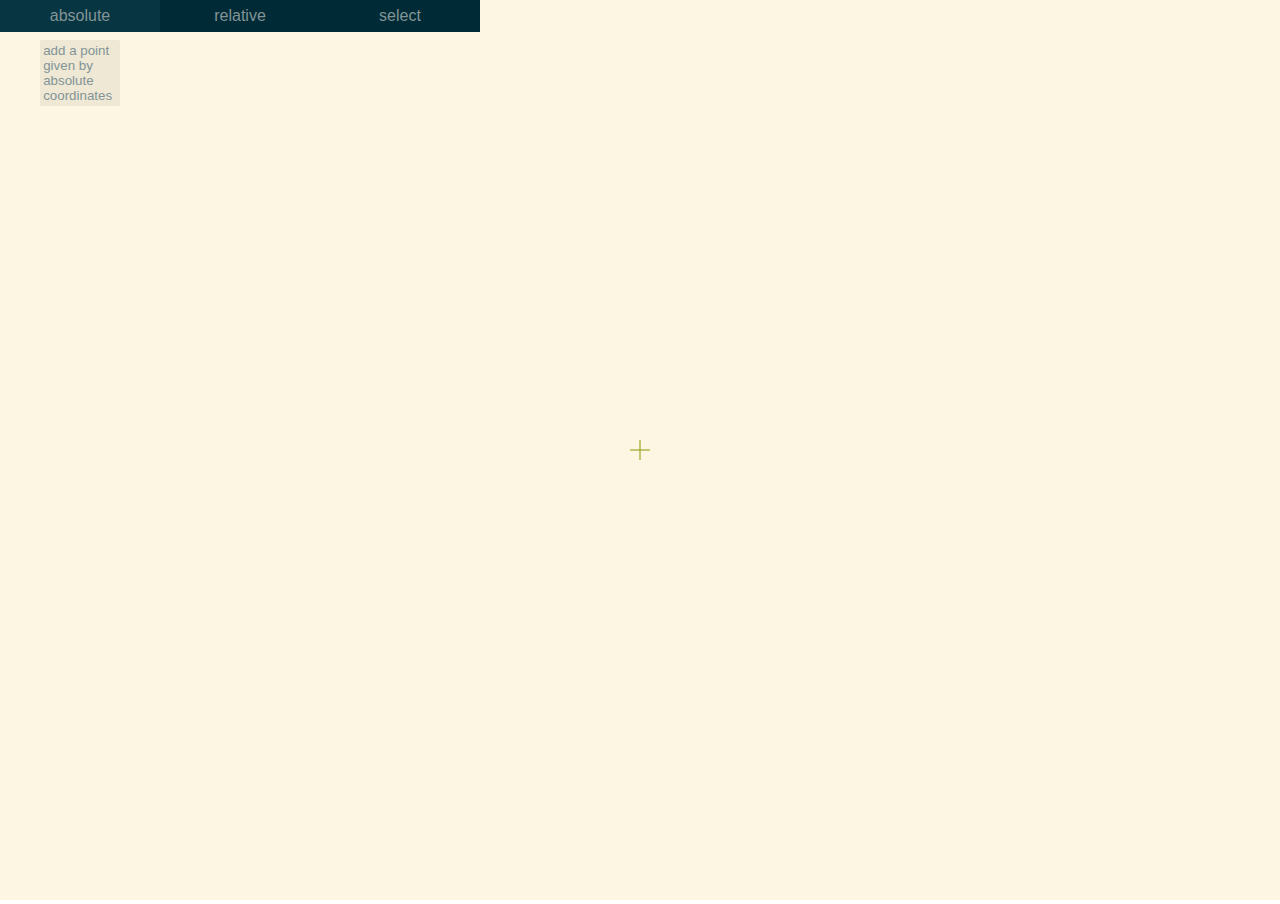
==== index.html @ dd1fc53d "initial commit" ====
<!DOCTYPE HTML>
<html>
  <head>
    <meta charset="UTF-8">
    <title>elm-pat</title>
    <link rel="stylesheet" href="editor.css">
    <script type="text/javascript" src="elm.js"></script>
    <style type="text/css">
        input[type=number]::-webkit-inner-spin-button,
        input[type=number]::-webkit-outer-spin-button {
            -webkit-appearance: none;
            margin: 0;
        }
    </style>
    <link href="https://fonts.googleapis.com/icon?family=Material+Icons" rel="stylesheet">
  </head>

  <body>
    <div id="elm-landing-pad"></div>

    <script type="text/javascript">
      var app = Elm.App.embed(document.getElementById("elm-landing-pad"));
    </script>
  </body>
</html>
---- editor.css ----
body {
    font-family: sans-serif;
    padding: 0;
    margin: 0;
}

.toolbarToolbarMain {
    display: flex;
    flex-flow: row;
    pointer-events: auto;
}

.toolbarToolbarButtonWrapper {
    position: relative;
}

.toolbarToolbarButtonWrapper:hover  .toolbarToolbarTooltip {
    opacity: 1;
    visibility: visible;
    transform: translateX(-50%) scale3d(1, 1, 1);
}

.toolbarToolbarButton {
    text-align: center;
    width: 10rem;
    height: 2rem;
    line-height: 2rem;
    color: #839496;
    background-color: #002b36;
    cursor: pointer;
}

.toolbarToolbarButton:hover {
    background-color: #073642;
}

.toolbarToolbarTooltip {
    display: inline-block;
    visibility: invisible;
    opacity: 0;
    transform: translateX(-50%) scale3d(0, 0, 1);
    transition: opacity 150ms ease-in-out, transform 150ms ease-in-out;
    position: absolute;
    top: 100%;
    left: 50%;
    margin-top: 0.5rem;
    padding: 0.2rem;
    color: #839496;
    background-color: #eee8d5;
    font-size: smaller;
    border-radius: 2px;
}

.toolbarToolTextfield {
    border-color: transparent;
    font-family: monospace;
    font-size: 1rem;
    line-height: 1rem;
    width: 4.8rem;
    background-color: transparent;
}

.toolbarToolTextfield:focus {
    outline: none;
    border-color: #073642;
}

.toolbarToolbarRow {
    display: flex;
    flex-flow: row;
    width: 10rem;
    align-items: stretch;
}

.toolbarToolbarColumn {
    padding: 0.2rem;
    font-family: monospace;
    font-size: 1rem;
    line-height: 1rem;
}

.toolbarToolbarIconButton {
    font-size: 1rem;
    line-height: 1rem;
    width: 1.5rem;
    height: 1.5rem;
    border-radius: 50%;
    color: #839496;
    background-color: transparent;
    cursor: pointer;
    position: relative;
}

.toolbarToolbarIconButton:hover {
    background-color: #073642;
}
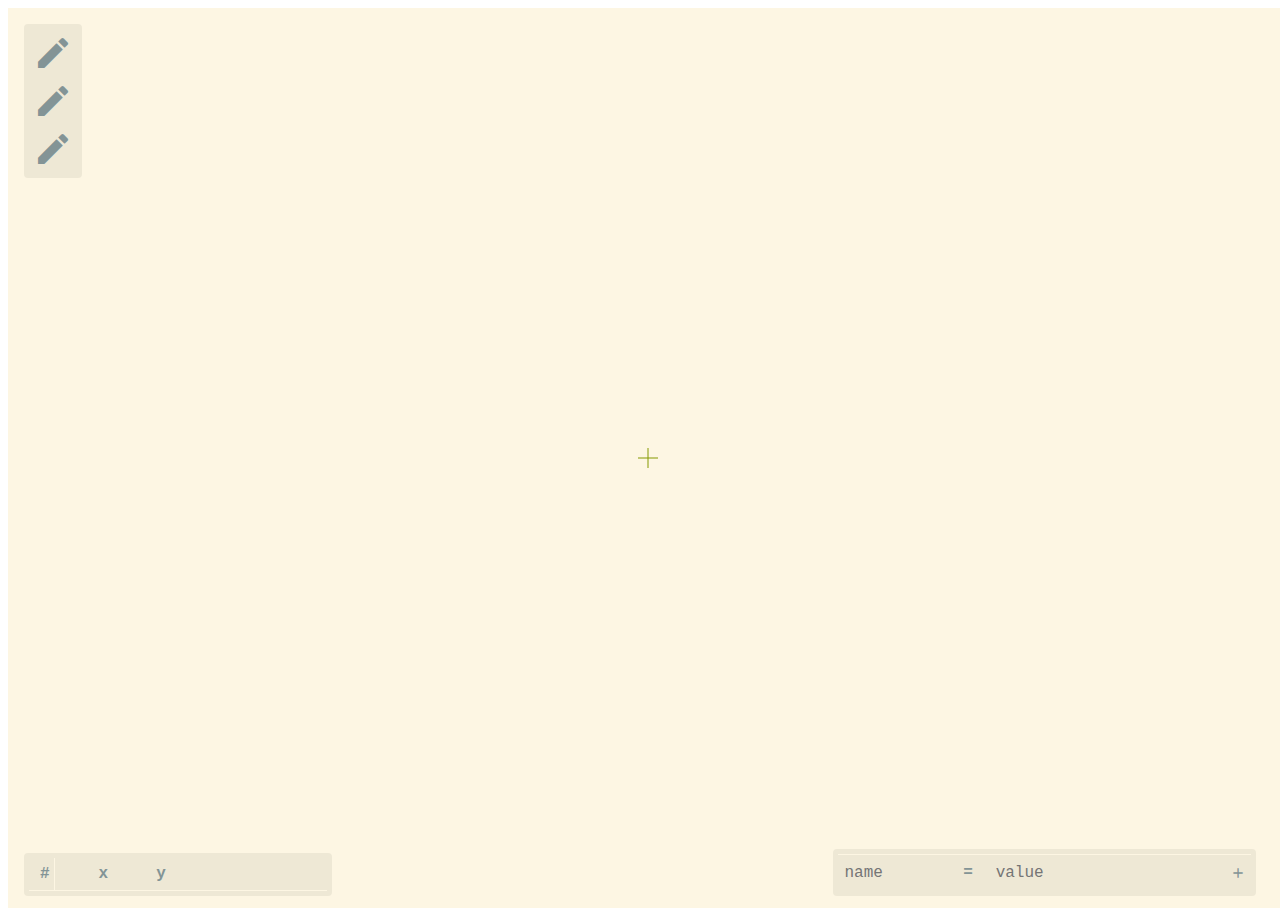
==== commit 045cdb92: "improve styling" ====
--- a/index.html
+++ b/index.html
@@ -3,13 +3,22 @@
   <head>
     <meta charset="UTF-8">
     <title>elm-pat</title>
+    <link rel="stylesheet" href="toolbar.css">
+    <link rel="stylesheet" href="tools.css">
+    <link rel="stylesheet" href="common.css">
     <link rel="stylesheet" href="editor.css">
+    <link rel="stylesheet" href="tool_box.css">
+    <link rel="stylesheet" href="point_table.css">
+    <link rel="stylesheet" href="variable_table.css">
     <script type="text/javascript" src="elm.js"></script>
     <style type="text/css">
         input[type=number]::-webkit-inner-spin-button,
         input[type=number]::-webkit-outer-spin-button {
             -webkit-appearance: none;
             margin: 0;
+        }
+        input[type=number] {
+            -moz-appearance:textfield;
         }
     </style>
     <link href="https://fonts.googleapis.com/icon?family=Material+Icons" rel="stylesheet">
--- a/tools.css
+++ b/tools.css
@@ -0,0 +1,80 @@
+.absoluteToolBox {
+    background-color: #eee8d5;
+    width: 10rem;
+    pointer-events: auto;
+}
+
+.absoluteButton {
+    text-align: center;
+    width: 10rem;
+    height: 2rem;
+    line-height: 2rem;
+    color: #839496;
+    background-color: #002b36;
+    cursor: pointer;
+}
+
+.absoluteButton:hover {
+    background-color: #073642;
+}
+
+.absoluteTextfield {
+    border-color: transparent;
+    font-family: monospace;
+    font-size: 1rem;
+    line-height: 1rem;
+    width: 4.8rem;
+    background-color: transparent;
+}
+
+.absoluteTextfield:focus {
+    outline: none;
+    border-color: #073642;
+}
+
+.absoluteRow {
+    display: flex;
+    flex-flow: row;
+    width: 10rem;
+    align-items: stretch;
+}
+
+.absoluteColumn {
+    display: flex;
+    align-items: baseline;
+    padding: 0.2rem;
+    font-family: monospace;
+    font-size: 1rem;
+    line-height: 1rem;
+}
+
+.absoluteIconButton {
+    font-size: 1rem;
+    line-height: 1rem;
+    width: 1.5rem;
+    height: 1.5rem;
+    border-radius: 50%;
+    color: #839496;
+    background-color: transparent;
+    cursor: pointer;
+    position: relative;
+}
+
+.absoluteIconButton:hover {
+    background-color: #073642;
+}
+
+.absoluteIcon {
+    font-size: 0.9rem;
+    line-height: 0.9rem;
+    position: absolute;
+    top: 50%;
+    left: 50%;
+    transform: translate(-50%, -50%);
+}
+
+.absoluteVariableName {
+    font-size: 1rem;
+    line-height: 1rem;
+    padding-right: 0.4rem;
+}
--- a/common.css
+++ b/common.css
@@ -0,0 +1,41 @@
+.common__IconButtonBig {
+    width: 3rem;
+    height: 3rem;
+    border-radius: 4px;
+    color: #839496;
+    background-color: transparent;
+    cursor: pointer;
+    display: flex;
+    justify-content: center;
+    align-items: center;
+}
+
+.common__IconButtonBig:hover {
+    background-color: #fdf6e3;
+}
+
+.common__IconBig {
+    font-size: 2.5rem !important;
+    line-height: 2.5rem !important;
+}
+
+.common__IconButtonSmall {
+    width: 1rem;
+    height: 1rem;
+    border-radius: 4px;
+    color: #839496;
+    background-color: transparent;
+    cursor: pointer;
+    display: flex;
+    justify-content: center;
+    align-items: center;
+}
+
+.common__IconButtonSmall:hover {
+    background-color: #fdf6e3;
+}
+
+.common__IconSmall {
+    font-size: 1rem !important;
+    line-height: 1rem !important;
+}
--- a/editor.css
+++ b/editor.css
@@ -1,96 +1,35 @@
-body {
-    font-family: sans-serif;
-    padding: 0;
-    margin: 0;
-}
-
-.toolbarToolbarMain {
-    display: flex;
-    flex-flow: row;
-    pointer-events: auto;
-}
-
-.toolbarToolbarButtonWrapper {
+.editor__Main {
     position: relative;
 }
 
-.toolbarToolbarButtonWrapper:hover  .toolbarToolbarTooltip {
-    opacity: 1;
-    visibility: visible;
-    transform: translateX(-50%) scale3d(1, 1, 1);
+.editor__Container {
+    padding: 0.3rem;
+    border-radius: 4px;
+    color: #839496;
+    background-color: #eee8d5;
+    pointer-events: none;
 }
 
-.toolbarToolbarButton {
-    text-align: center;
-    width: 10rem;
-    height: 2rem;
-    line-height: 2rem;
-    color: #839496;
-    background-color: #002b36;
-    cursor: pointer;
+.editor__ContainerTopLeftLeft {
+    position: absolute;
+    top: 1rem;
+    left: 1rem;
 }
 
-.toolbarToolbarButton:hover {
-    background-color: #073642;
+.editor__ContainerTopLeft {
+    position: absolute;
+    top: 1rem;
+    left: 5rem;
 }
 
-.toolbarToolbarTooltip {
-    display: inline-block;
-    visibility: invisible;
-    opacity: 0;
-    transform: translateX(-50%) scale3d(0, 0, 1);
-    transition: opacity 150ms ease-in-out, transform 150ms ease-in-out;
+.editor__ContainerBottomLeft {
     position: absolute;
-    top: 100%;
-    left: 50%;
-    margin-top: 0.5rem;
-    padding: 0.2rem;
-    color: #839496;
-    background-color: #eee8d5;
-    font-size: smaller;
-    border-radius: 2px;
+    bottom: 1rem;
+    left: 1rem;
 }
 
-.toolbarToolTextfield {
-    border-color: transparent;
-    font-family: monospace;
-    font-size: 1rem;
-    line-height: 1rem;
-    width: 4.8rem;
-    background-color: transparent;
+.editor__ContainerBottomRight {
+    position: absolute;
+    bottom: 1rem;
+    right: 1rem;
 }
-
-.toolbarToolTextfield:focus {
-    outline: none;
-    border-color: #073642;
-}
-
-.toolbarToolbarRow {
-    display: flex;
-    flex-flow: row;
-    width: 10rem;
-    align-items: stretch;
-}
-
-.toolbarToolbarColumn {
-    padding: 0.2rem;
-    font-family: monospace;
-    font-size: 1rem;
-    line-height: 1rem;
-}
-
-.toolbarToolbarIconButton {
-    font-size: 1rem;
-    line-height: 1rem;
-    width: 1.5rem;
-    height: 1.5rem;
-    border-radius: 50%;
-    color: #839496;
-    background-color: transparent;
-    cursor: pointer;
-    position: relative;
-}
-
-.toolbarToolbarIconButton:hover {
-    background-color: #073642;
-}
--- a/tool_box.css
+++ b/tool_box.css
@@ -0,0 +1,5 @@
+.tool-box__Container {
+    display: flex;
+    flex-flow: column;
+    pointer-events: auto;
+}
--- a/point_table.css
+++ b/point_table.css
@@ -0,0 +1,67 @@
+.point-table__Table {
+    pointer-events: auto;
+    font-family: monospace;
+    font-size: 16px;
+    line-height: 1rem;
+    border-collapse: collapse;
+}
+
+.point-table__Table > tr > th {
+    padding-left: 0.3rem;
+    padding-right: 0.3rem;
+    padding-top: 0.5rem;
+    padding-bottom: 0.5rem;
+    border-bottom: 1px solid #fdf6e3;
+    font-weight: bold;
+}
+
+.point-table__Table > tr > td {
+    padding-left: 0.3rem;
+    padding-right: 0.3rem;
+    padding-top: 0.5rem;
+    padding-bottom: 0.5rem;
+}
+
+.point-table__CellId {
+    width: 1rem;
+    border-right: 1px solid #fdf6e3;
+    text-align: right;
+}
+
+.point-table__CellCoordinate {
+    width: 3rem;
+    text-align: right;
+}
+
+.point-table__CellType {
+    width: 6rem;
+    text-align: center;
+}
+
+.point-table__CellAction {
+    width: 1rem;
+    text-align: center;
+}
+
+.point-table__IconButton {
+    width: 1rem;
+    height: 1rem;
+    border-radius: 50%;
+    color: #839496;
+    background-color: transparent;
+    cursor: pointer;
+    position: relative;
+}
+
+.point-table__IconButton:hover {
+    background-color: #fdf6e3;
+}
+
+.point-table__Icon {
+    font-size: 0.6rem !important;
+    line-height: 0.6rem !important;
+    position: absolute;
+    top: 50%;
+    left: 50%;
+    transform: translate(-50%, -50%);
+}
--- a/variable_table.css
+++ b/variable_table.css
@@ -0,0 +1,92 @@
+.variable-table__Table {
+    pointer-events: auto;
+    font-family: monospace;
+    font-size: 16px;
+    line-height: 1rem;
+    border-collapse: collapse;
+}
+
+.variable-table__Table > tr > th {
+    padding-left: 0.3rem;
+    padding-right: 0.3rem;
+    padding-top: 0.5rem;
+    padding-bottom: 0.5rem;
+    border-top: 1px solid #fdf6e3;
+}
+
+.variable-table__Table > tr > td {
+    padding-left: 0.3rem;
+    padding-right: 0.3rem;
+    padding-top: 0.5rem;
+    padding-bottom: 0.5rem;
+    vertical-align: top;
+}
+
+.variable-table__CellSign {
+    width: 2rem;
+    text-align: center;
+}
+
+.variable-table__CellName {
+    width: 5rem;
+    text-align: right;
+}
+
+.variable-table__CellFormula {
+    width: 8rem;
+    text-align: left;
+}
+
+.variable-table__CellValue {
+    width: 3rem;
+    text-align: left;
+}
+
+.variable-table__CellAction {
+    width: 1rem;
+    text-align: center;
+}
+
+.variable-table__IconButton {
+    width: 1rem;
+    height: 1rem;
+    border-radius: 50%;
+    color: #839496;
+    background-color: transparent;
+    cursor: pointer;
+    position: relative;
+}
+
+.variable-table__IconButton:hover {
+    background-color: #fdf6e3;
+}
+
+.variable-table__Icon {
+    font-size: 0.6rem !important;
+    line-height: 0.6rem !important;
+    position: absolute;
+    top: 50%;
+    left: 50%;
+    transform: translate(-50%, -50%);
+}
+
+.variable-table__Input {
+    background-color: #002b36;
+    border-color: transparent;
+    border: 0;
+    font-family: monospace;
+    font-size: 16px;
+    line-height: 1rem;
+    width: 6rem;
+    background-color: transparent;
+    color: #839496;
+}
+
+.variable-table__Input:focus {
+    outline: none;
+    border-color: #073642;
+}
+
+.variable-table__InputBad {
+    color: #dc322f;
+}
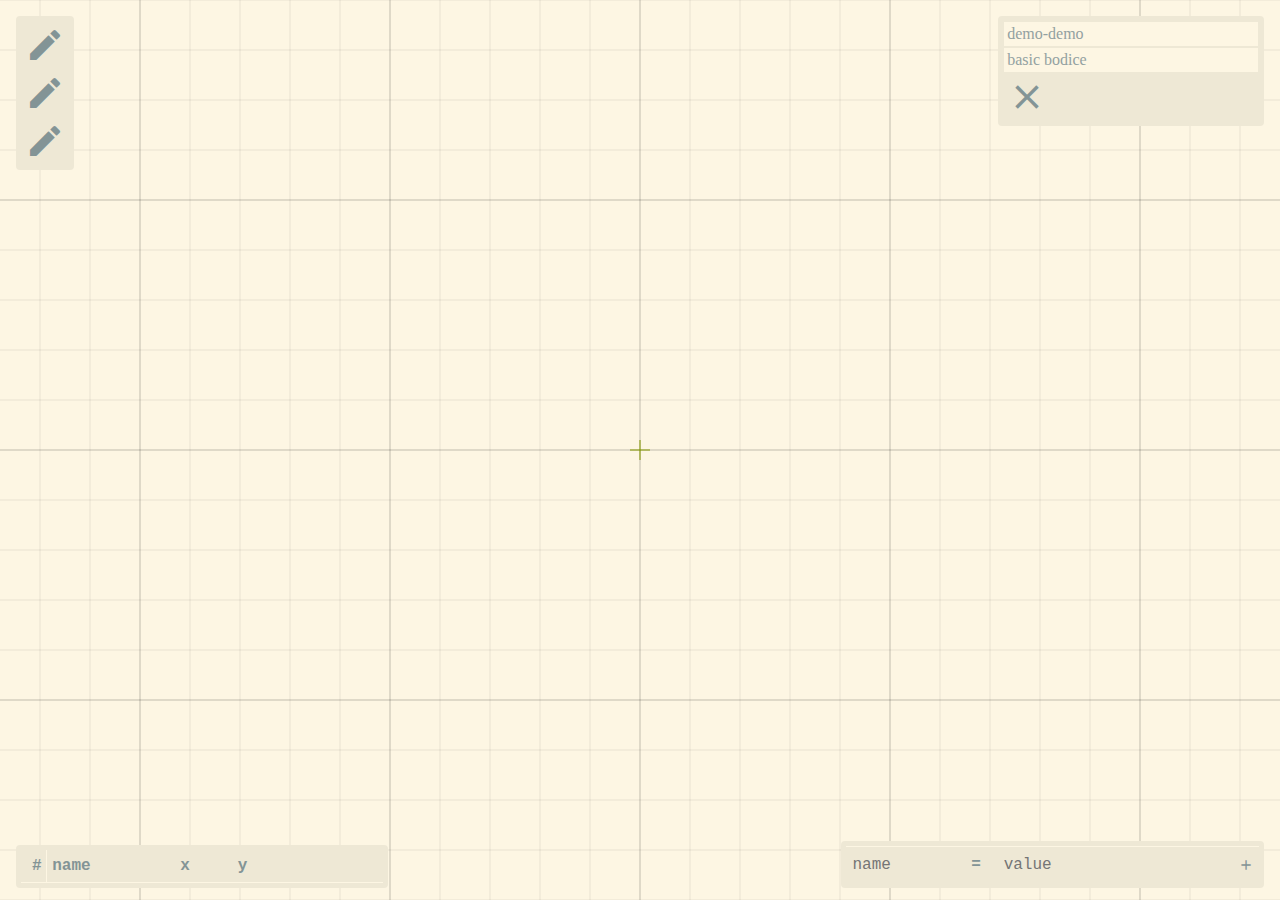
==== commit 8a27a7aa: "update" ====
--- a/index.html
+++ b/index.html
@@ -3,13 +3,13 @@
   <head>
     <meta charset="UTF-8">
     <title>elm-pat</title>
-    <link rel="stylesheet" href="toolbar.css">
     <link rel="stylesheet" href="tools.css">
     <link rel="stylesheet" href="common.css">
     <link rel="stylesheet" href="editor.css">
     <link rel="stylesheet" href="tool_box.css">
     <link rel="stylesheet" href="point_table.css">
     <link rel="stylesheet" href="variable_table.css">
+    <link rel="stylesheet" href="file_browser.css">
     <script type="text/javascript" src="elm.js"></script>
     <style type="text/css">
         input[type=number]::-webkit-inner-spin-button,
@@ -28,7 +28,35 @@
     <div id="elm-landing-pad"></div>
 
     <script type="text/javascript">
-      var app = Elm.App.embed(document.getElementById("elm-landing-pad"));
+      // we need the contextmenu for debugging
+      //document.addEventListener('contextmenu', function(e) {
+      //  e.preventDefault();
+      //});
+
+      var file0 = null;
+      try {
+        file0 = JSON.parse(localStorage.getItem('file0'));
+      } catch(e) {
+        localStorage.removeItem('file0');
+      }
+      var flags =
+        { file0: file0
+        };
+      var app = Elm.App.embed(document.getElementById("elm-landing-pad"), flags);
+
+      app.ports.serialize.subscribe(function(file) {
+          console.log(JSON.stringify(file));
+          localStorage.setItem('file0', JSON.stringify(file));
+      });
+
+      app.ports.autofocus.subscribe(function() {
+        window.requestAnimationFrame(function() {
+          var node = document.querySelector('[autofocus]');
+          if (node && (node != document.activeElement)) {
+              document.querySelector('[autofocus]').focus();
+          }
+        });
+      });
     </script>
   </body>
 </html>
--- a/tools.css
+++ b/tools.css
@@ -1,10 +1,46 @@
-.absoluteToolBox {
+.tool__ToolBox {
     background-color: #eee8d5;
-    width: 10rem;
     pointer-events: auto;
+    display: flex;
 }
 
-.absoluteButton {
+.tool__ValueContainer {
+    position: relative;
+    display: flex;
+    padding-left: 0.3rem;
+    padding-right: 0.3rem;
+    margin: 2px;
+    border: 0;
+}
+
+.tool__ValueContainer:hover {
+    margin: 0;
+    border: 2px solid #839496;
+}
+
+.tool__Textfield {
+    border-color: transparent;
+    font-family: monospace;
+    font-size: 1rem;
+    line-height: 1rem;
+    width: 20rem;
+    background-color: transparent;
+}
+
+.tool__Textfield:focus {
+    outline: none;
+}
+
+.tool__IconContainer {
+    position: absolute;
+    right: 0.3rem;
+    height: 100%;
+    display: flex;
+    flex-flow: column;
+    justify-content: space-around;
+}
+
+.tool__Button {
     text-align: center;
     width: 10rem;
     height: 2rem;
@@ -14,67 +50,39 @@
     cursor: pointer;
 }
 
-.absoluteButton:hover {
+.tool__Button:hover {
     background-color: #073642;
 }
 
-.absoluteTextfield {
-    border-color: transparent;
-    font-family: monospace;
-    font-size: 1rem;
-    line-height: 1rem;
-    width: 4.8rem;
-    background-color: transparent;
+.tool__MenuContainer {
+    position: absolute;
+    left: -2px;
+    top: 100%;
+    max-height: 6rem;
+    width: 100%;
+    margin: 0;
+    border: 2px solid #839496;
 }
 
-.absoluteTextfield:focus {
-    outline: none;
-    border-color: #073642;
+.tool__MenuTextfield {
+    width: 10rem;
 }
 
-.absoluteRow {
-    display: flex;
-    flex-flow: row;
-    width: 10rem;
-    align-items: stretch;
-}
-
-.absoluteColumn {
-    display: flex;
-    align-items: baseline;
-    padding: 0.2rem;
+.tool__MenuList {
+    width: 100%;
+    background-color: #eee8d5;
+    list-style: none;
+    padding: 0;
+    margin: 0;
     font-family: monospace;
     font-size: 1rem;
     line-height: 1rem;
 }
 
-.absoluteIconButton {
-    font-size: 1rem;
-    line-height: 1rem;
-    width: 1.5rem;
-    height: 1.5rem;
-    border-radius: 50%;
-    color: #839496;
-    background-color: transparent;
-    cursor: pointer;
-    position: relative;
+.tool__MenuItem {
+    padding: 0.2rem;
 }
 
-.absoluteIconButton:hover {
-    background-color: #073642;
+.tool__MenuItemSelected {
+    background-color: #fdf6e3;
 }
-
-.absoluteIcon {
-    font-size: 0.9rem;
-    line-height: 0.9rem;
-    position: absolute;
-    top: 50%;
-    left: 50%;
-    transform: translate(-50%, -50%);
-}
-
-.absoluteVariableName {
-    font-size: 1rem;
-    line-height: 1rem;
-    padding-right: 0.4rem;
-}
--- a/editor.css
+++ b/editor.css
@@ -1,5 +1,14 @@
+body {
+    margin: 0;
+    overflow: hidden;
+}
+
 .editor__Main {
     position: relative;
+}
+
+.editor__MouseMove {
+    cursor: move;
 }
 
 .editor__Container {
@@ -7,7 +16,7 @@
     border-radius: 4px;
     color: #839496;
     background-color: #eee8d5;
-    pointer-events: none;
+    pointer-events: auto;
 }
 
 .editor__ContainerTopLeftLeft {
@@ -22,6 +31,12 @@
     left: 5rem;
 }
 
+.editor__ContainerTopRight {
+    position: absolute;
+    right: 1rem;
+    top: 1rem;
+}
+
 .editor__ContainerBottomLeft {
     position: absolute;
     bottom: 1rem;
--- a/point_table.css
+++ b/point_table.css
@@ -22,10 +22,23 @@
     padding-bottom: 0.5rem;
 }
 
+.point-table__RowSelected {
+    color: #b58900;
+}
+
+.point-table__RowSelectedLast {
+    color: #cb4b16;
+}
+
 .point-table__CellId {
     width: 1rem;
     border-right: 1px solid #fdf6e3;
     text-align: right;
+}
+
+.point-table__CellName {
+    width: 5rem;
+    text-align: left;
 }
 
 .point-table__CellCoordinate {
--- a/file_browser.css
+++ b/file_browser.css
@@ -0,0 +1,24 @@
+.file-browser__FileBrowser {
+    position: relative;
+}
+
+.file-browser__FileBrowserFileLink {
+    position: relative;
+    background-color: #fdf6e3;
+    color: #93a1a1;
+    cursor: pointer;
+    padding: 0.2rem;
+    margin: 0.05rem;
+}
+
+.file-browser__FileBrowserFileLink:hover {
+    background-color: #eee8d5;
+    color: #93a1a1;
+}
+
+.file-browser__FileBrowserFileLinkWrapper {
+    display: flex;
+    flex-flow: column;
+    align-items: stretch;
+    width: 16rem;
+}
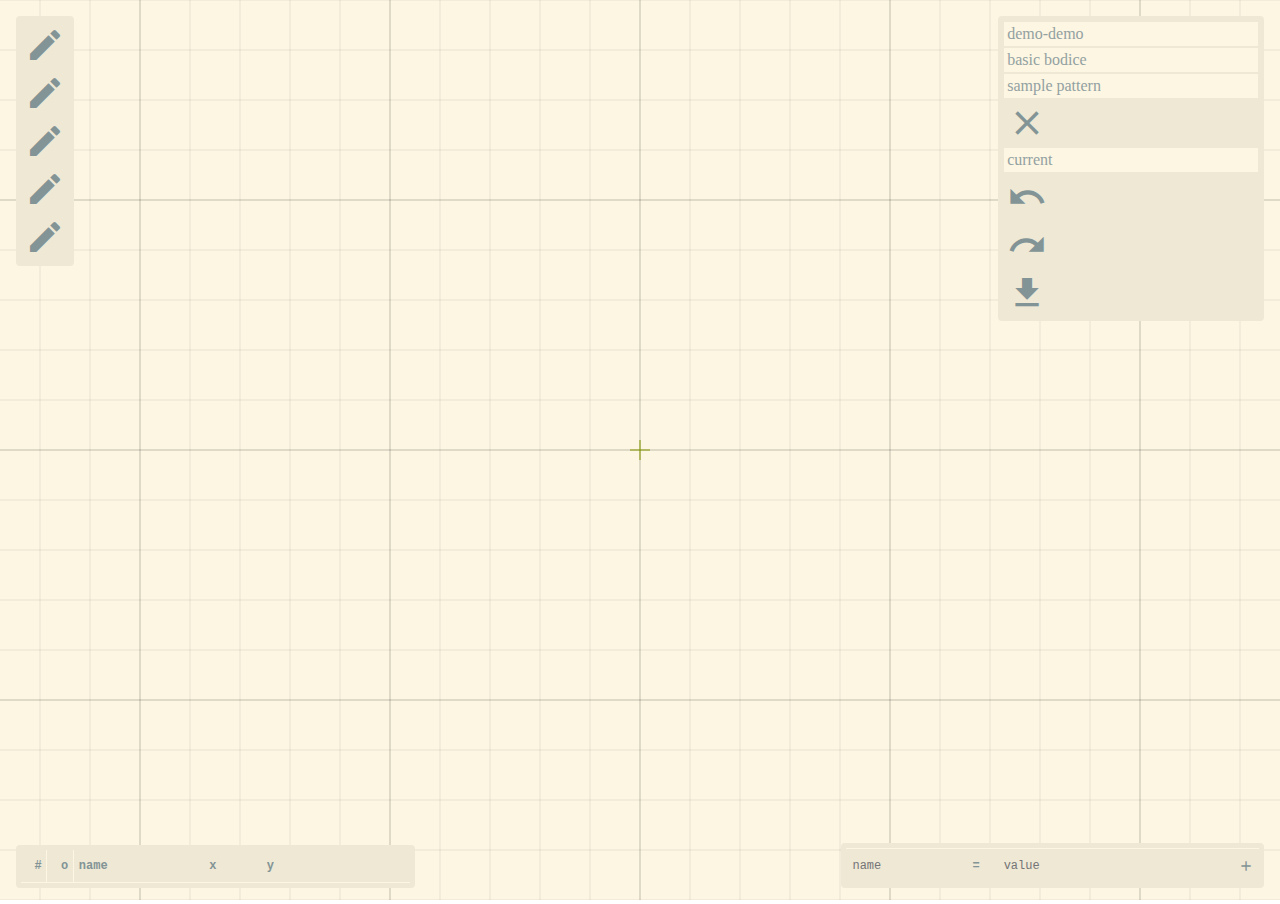
==== commit f206cc1f: "update" ====
--- a/index.html
+++ b/index.html
@@ -45,8 +45,11 @@
       var app = Elm.App.embed(document.getElementById("elm-landing-pad"), flags);
 
       app.ports.serialize.subscribe(function(file) {
-          console.log(JSON.stringify(file));
           localStorage.setItem('file0', JSON.stringify(file));
+      });
+
+      app.ports.dumpFile0.subscribe(function() {
+          console.log(localStorage.getItem('file0'));
       });
 
       app.ports.autofocus.subscribe(function() {
--- a/tools.css
+++ b/tools.css
@@ -21,7 +21,7 @@
 .tool__Textfield {
     border-color: transparent;
     font-family: monospace;
-    font-size: 1rem;
+    font-size: 12px;
     line-height: 1rem;
     width: 20rem;
     background-color: transparent;
@@ -86,3 +86,35 @@
 .tool__MenuItemSelected {
     background-color: #fdf6e3;
 }
+
+.tool__SwitchContainer {
+    display: flex;
+    align-items: stretch;
+    position: relative;
+    padding-left: 0.3rem;
+    padding-right: 0.3rem;
+}
+
+.tool__SwitchChoice {
+    font-family: monospace;
+    font-size: 1rem;
+    line-height: 1rem;
+    display: flex;
+    align-items: center;
+    justify-content: space-around;
+    width: 2rem;
+    margin: 2px;
+    border: 0;
+}
+
+.tool__SwitchChoice:hover {
+    margin: 0;
+    border: 2px solid #839496;
+}
+
+.tool__SwitchChoiceSelected {
+    background-color: #839496;
+    color: #eee8d5;
+    margin: 0;
+    border: 2px solid #839496;
+}
--- a/editor.css
+++ b/editor.css
@@ -41,10 +41,14 @@
     position: absolute;
     bottom: 1rem;
     left: 1rem;
+    max-height: 13rem;
+    overflow-y: auto;
 }
 
 .editor__ContainerBottomRight {
     position: absolute;
     bottom: 1rem;
     right: 1rem;
+    max-height: 13rem;
+    overflow-y: auto;
 }
--- a/point_table.css
+++ b/point_table.css
@@ -1,7 +1,7 @@
 .point-table__Table {
     pointer-events: auto;
     font-family: monospace;
-    font-size: 16px;
+    font-size: 12px;
     line-height: 1rem;
     border-collapse: collapse;
 }
--- a/variable_table.css
+++ b/variable_table.css
@@ -1,7 +1,7 @@
 .variable-table__Table {
     pointer-events: auto;
     font-family: monospace;
-    font-size: 16px;
+    font-size: 12px;
     line-height: 1rem;
     border-collapse: collapse;
 }
@@ -19,7 +19,7 @@
     padding-right: 0.3rem;
     padding-top: 0.5rem;
     padding-bottom: 0.5rem;
-    vertical-align: top;
+    vertical-align: middle;
 }
 
 .variable-table__CellSign {
@@ -75,7 +75,7 @@
     border-color: transparent;
     border: 0;
     font-family: monospace;
-    font-size: 16px;
+    font-size: 12px;
     line-height: 1rem;
     width: 6rem;
     background-color: transparent;
--- a/file_browser.css
+++ b/file_browser.css
@@ -21,4 +21,6 @@
     flex-flow: column;
     align-items: stretch;
     width: 16rem;
+    max-height: 16rem;
+    overflow-y: auto;
 }
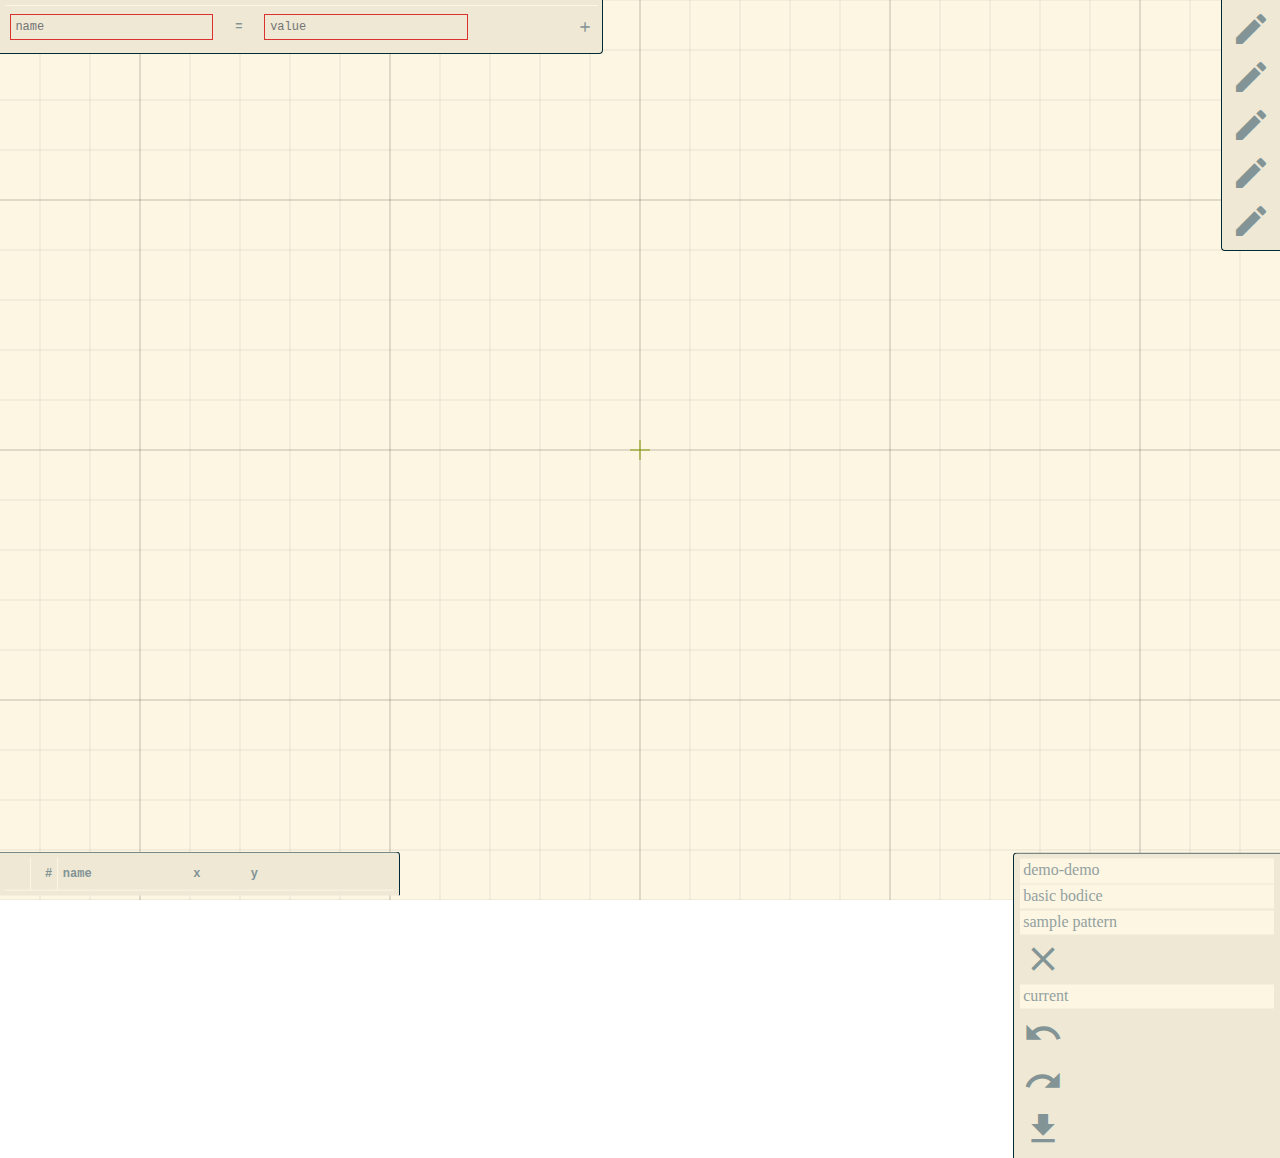
==== commit bd165c4b: "update" ====
--- a/index.html
+++ b/index.html
@@ -3,13 +3,7 @@
   <head>
     <meta charset="UTF-8">
     <title>elm-pat</title>
-    <link rel="stylesheet" href="tools.css">
-    <link rel="stylesheet" href="common.css">
-    <link rel="stylesheet" href="editor.css">
-    <link rel="stylesheet" href="tool_box.css">
-    <link rel="stylesheet" href="point_table.css">
-    <link rel="stylesheet" href="variable_table.css">
-    <link rel="stylesheet" href="file_browser.css">
+    <link rel="stylesheet" href="pat.css">
     <script type="text/javascript" src="elm.js"></script>
     <style type="text/css">
         input[type=number]::-webkit-inner-spin-button,
@@ -42,7 +36,7 @@
       var flags =
         { file0: file0
         };
-      var app = Elm.App.embed(document.getElementById("elm-landing-pad"), flags);
+      var app = Elm.Main.embed(document.getElementById("elm-landing-pad"), flags);
 
       app.ports.serialize.subscribe(function(file) {
           localStorage.setItem('file0', JSON.stringify(file));
@@ -60,6 +54,14 @@
           }
         });
       });
+
+      app.ports.clearInput.subscribe(function(id) {
+        var node = document.getElementById(id);
+
+        if (node != undefined) {
+          node.value = "";
+        }
+      });
     </script>
   </body>
 </html>
--- a/pat.css
+++ b/pat.css
@@ -0,0 +1,413 @@
+body {
+  margin: 0;
+  overflow: hidden; }
+
+.icon-button {
+  border: 0;
+  padding: 0;
+  border-radius: 4px;
+  color: #839496;
+  background-color: transparent;
+  cursor: pointer;
+  display: flex;
+  justify-content: center;
+  align-items: center; }
+  .icon-button:focus {
+    outline: none; }
+  .icon-button:hover {
+    background-color: #fdf6e3; }
+  .icon-button--big {
+    width: 3rem;
+    height: 3rem; }
+  .icon-button--small {
+    width: 1rem;
+    height: 1rem; }
+
+.icon--big {
+  font-size: 2.5rem !important;
+  line-height: 2.5rem !important; }
+.icon--small {
+  font-size: 1rem !important;
+  line-height: 1rem !important; }
+
+.editor__main {
+  position: relative; }
+.editor__container {
+  padding: 0.3rem;
+  border-radius: 4px;
+  color: #839496;
+  background-color: #eee8d5;
+  pointer-events: auto; }
+  .editor__container--top-left {
+    position: absolute;
+    top: 0;
+    left: 0;
+    border-bottom: 1px solid #002b36;
+    border-right: 1px solid #002b36;
+    border-top-left-radius: 0;
+    border-top-right-radius: 0;
+    border-bottom-left-radius: 0;
+    border-bottom-right-radius: 4px;
+    transform: translateY(calc(-100% + 52px));
+    transition: all 0.1s ease-in-out 0.2s; }
+    .editor__container--top-left:hover {
+      transform: translateY(0);
+      transition: all 0.3s ease-in-out 0s; }
+  .editor__container--top-middle {
+    position: absolute;
+    top: 0;
+    right: 5rem;
+    border-bottom: 1px solid #002b36;
+    border-left: 1px solid #002b36;
+    border-right: 1px solid #002b36;
+    border-top-left-radius: 0;
+    border-top-right-radius: 0;
+    border-bottom-left-radius: 4px;
+    border-bottom-right-radius: 4px; }
+  .editor__container--top-right {
+    position: absolute;
+    right: 0;
+    top: 0;
+    border-bottom: 1px solid #002b36;
+    border-left: 1px solid #002b36;
+    border-top-left-radius: 0;
+    border-top-right-radius: 0;
+    border-bottom-left-radius: 4px;
+    border-bottom-right-radius: 0; }
+  .editor__container--bottom-left {
+    position: absolute;
+    bottom: 0;
+    left: 0;
+    border-top: 1px solid #002b36;
+    border-right: 1px solid #002b36;
+    border-top-left-radius: 0;
+    border-top-right-radius: 4px;
+    border-bottom-left-radius: 0;
+    border-bottom-right-radius: 0;
+    transform: translateY(calc(100% - 52px));
+    transition: all 0.1s ease-in-out 0.2s; }
+    .editor__container--bottom-left:hover {
+      transform: translateY(0%);
+      transition: all 0.3s ease-in-out 0s; }
+  .editor__container--bottom-right {
+    position: absolute;
+    bottom: 0;
+    right: 0;
+    border-top: 1px solid #002b36;
+    border-left: 1px solid #002b36;
+    border-top-left-radius: 4px;
+    border-top-right-radius: 0;
+    border-bottom-left-radius: 0;
+    border-bottom-right-radius: 0;
+    transform: translateY(calc(100% - 52px));
+    transition: all 0.1s ease-in-out 0.2s; }
+    .editor__container--bottom-right:hover {
+      transform: translateY(0%);
+      transition: all 0.3s ease-in-out 0s; }
+
+.variable-table__table {
+  pointer-events: auto;
+  font-family: monospace;
+  font-size: 12px;
+  line-height: 1rem;
+  border-collapse: collapse; }
+  .variable-table__table tr th {
+    padding-left: 0.3rem;
+    padding-right: 0.3rem;
+    padding-top: 0.5rem;
+    padding-bottom: 0.5rem;
+    border-top: 1px solid #fdf6e3;
+    font-weight: bold; }
+  .variable-table__table tr td {
+    padding-left: 0.3rem;
+    padding-right: 0.3rem;
+    padding-top: 0.1rem;
+    padding-bottom: 0.1rem;
+    vertical-align: middle; }
+.variable-table__cell--sign {
+  width: 2rem;
+  text-align: center; }
+.variable-table__cell--name {
+  width: 5rem;
+  text-align: right; }
+.variable-table__cell--formula {
+  width: 8rem;
+  text-align: left; }
+.variable-table__cell--value {
+  width: 3rem;
+  text-align: left; }
+.variable-table__cell--action {
+  width: 1rem;
+  text-align: center; }
+.variable-table__icon-button {
+  width: 1rem;
+  height: 1rem;
+  border-radius: 50%;
+  color: #839496;
+  background-color: transparent;
+  cursor: pointer;
+  position: relative; }
+  .variable-table__icon-button:hover {
+    background-color: #fdf6e3; }
+.variable-table__icon {
+  font-size: 0.6rem !important;
+  line-height: 0.6rem !important;
+  position: absolute;
+  top: 50%;
+  left: 50%;
+  transform: translate(-50%, -50%); }
+.variable-table__input {
+  background-color: #002b36;
+  border-color: transparent;
+  border: 0;
+  font-family: monospace;
+  font-size: 12px;
+  line-height: 1rem;
+  width: 6rem;
+  background-color: transparent;
+  color: #839496; }
+  .variable-table__input:focus {
+    outline: none;
+    border-color: #073642; }
+  .variable-table__input--bad {
+    color: #dc322f; }
+
+.tool__container {
+  display: flex;
+  flex-flow: column; }
+.tool__heading {
+  font-family: monospace;
+  font-size: 12px;
+  line-height: 1rem;
+  font-weight: bold;
+  text-align: center;
+  margin-bottom: 5px;
+  border-bottom: 1px solid #fdf6e3; }
+.tool__tool-box {
+  background-color: #eee8d5;
+  pointer-events: auto;
+  display: flex;
+  flex-flow: column; }
+.tool__tool-button-container {
+  position: relative; }
+.tool__tool-button-info {
+  position: absolute;
+  z-index: 10;
+  right: calc(100% + 16px);
+  top: 0;
+  width: 10rem;
+  padding: 4px;
+  border-radius: 4px;
+  color: #839496;
+  background-color: #eee8d5;
+  border: 1px solid #002b36;
+  opacity: 0;
+  visibility: hidden;
+  transition: all 0.1s ease-in-out 0s; }
+.tool__tool-button-container:hover .tool__tool-button-info {
+  opacity: 1;
+  visibility: visible;
+  transition: all 0.2s ease-in-out 0.5s; }
+.tool__value-container {
+  position: relative;
+  display: flex;
+  padding-left: 0.3rem;
+  padding-right: 0.3rem;
+  margin: 1px;
+  border: 0; }
+  .tool__value-container:hover {
+    margin: 0;
+    border: 1px solid #839496; }
+  .tool__value-container--bad {
+    margin: 0;
+    border: 1px solid #dc322f; }
+.tool__icon-container {
+  position: absolute;
+  right: 0.3rem;
+  height: 100%;
+  display: flex;
+  flex-flow: column;
+  justify-content: space-around; }
+.tool__button {
+  text-align: center;
+  width: 10rem;
+  height: 2rem;
+  line-height: 2rem;
+  color: #839496;
+  background-color: #002b36;
+  cursor: pointer; }
+  .tool__button:hover {
+    background-color: #073642; }
+.tool__textfield {
+  border-color: transparent;
+  font-family: monospace;
+  font-size: 12px;
+  line-height: 1.5rem;
+  width: 12rem;
+  color: #839496;
+  background-color: transparent;
+  border: 0;
+  margin: 0;
+  padding: 0; }
+  .tool__textfield--bad {
+    color: #dc322f; }
+  .tool__textfield:focus {
+    outline: none; }
+  .tool__textfield::webkit-input-placeholder {
+    font-family: monospace;
+    font-size: 12px;
+    color: #839496; }
+  .tool__textfield::-mox-placeholder {
+    font-family: monospace;
+    font-size: 12px;
+    color: #839496; }
+  .tool__textfield::-ms-input-placeholder {
+    font-family: monospace;
+    font-size: 12px;
+    color: #839496; }
+  .tool__textfield::-mox-placeholder {
+    font-family: monospace;
+    font-size: 12px;
+    color: #839496; }
+.tool__textfield-icon-container {
+  position: absolute;
+  right: 0.3rem;
+  height: 100%;
+  display: flex;
+  flex-flow: column;
+  justify-content: space-around; }
+.tool__switch-container {
+  display: flex;
+  align-items: stretch;
+  position: relative;
+  padding-left: 0.3rem;
+  padding-right: 0.3rem;
+  padding-top: 0.3rem;
+  padding-bottom: 0.3rem; }
+.tool__switch-choice {
+  font-family: monospace;
+  font-size: 1rem;
+  line-height: 1rem;
+  display: flex;
+  align-items: center;
+  justify-content: space-around;
+  width: 2rem;
+  margin: 1px;
+  border: 0; }
+  .tool__switch-choice:hover {
+    margin: 0;
+    border: 1px solid #839496; }
+  .tool__switch-choice--selected {
+    background-color: #839496;
+    color: #eee8d5;
+    margin: 0;
+    border: 1px solid #839496; }
+.tool__menu-container {
+  position: absolute;
+  z-index: 20;
+  left: -5px;
+  top: 100%;
+  max-height: 6rem;
+  width: calc(100% + 9px);
+  margin: 0;
+  border: 1px solid #839496;
+  overflow-y: scroll; }
+.tool__menu-textfield {
+  border-color: transparent;
+  font-family: monospace;
+  font-size: 12px;
+  line-height: 1rem;
+  width: 12rem;
+  background-color: transparent; }
+  .tool__menu-textfield:focus {
+    outline: none; }
+.tool__menu-list {
+  width: 100%;
+  background-color: #eee8d5;
+  list-style: none;
+  padding: 0;
+  margin: 0;
+  font-family: monospace;
+  font-size: 1rem;
+  line-height: 1rem; }
+.tool__menu-item {
+  padding: 0.2rem; }
+  .tool__menu-item--selected {
+    background-color: #fdf6e3; }
+
+.file-browser__browser {
+  position: relative; }
+.file-browser__file-link-wrapper {
+  display: flex;
+  flex-flow: column;
+  align-items: stretch;
+  width: 16rem;
+  max-height: 16rem;
+  overflow-y: auto; }
+.file-browser__file-link {
+  position: relative;
+  background-color: #fdf6e3;
+  color: #93a1a1;
+  cursor: pointer;
+  padding: 0.2rem;
+  margin: 0.05rem; }
+  .file-browser__file-link:hover {
+    background-color: #eee8d5;
+    color: #93a1a1; }
+
+.point-table__table {
+  pointer-events: auto;
+  font-family: monospace;
+  font-size: 12px;
+  line-height: 1rem;
+  border-collapse: collapse; }
+  .point-table__table tr th {
+    padding-left: 0.3rem;
+    padding-right: 0.3rem;
+    padding-top: 0.5rem;
+    padding-bottom: 0.5rem;
+    border-bottom: 1px solid #fdf6e3;
+    font-weight: bold; }
+  .point-table__table tr td {
+    padding-left: 0.3rem;
+    padding-right: 0.3rem;
+    padding-top: 0.1rem;
+    padding-bottom: 0.1rem;
+    vertical-align: middle; }
+.point-table__row--selected {
+  color: #b58900; }
+.point-table__row--selected-last {
+  color: #cb4b16; }
+.point-table__cell--id {
+  width: 1rem;
+  border-right: 1px solid #fdf6e3;
+  text-align: right; }
+.point-table__cell--name {
+  width: 5rem;
+  text-align: left; }
+.point-table__cell--coordinate {
+  width: 3rem;
+  text-align: right; }
+.point-table__cell--type {
+  width: 6rem;
+  text-align: center; }
+.point-table__cell--action {
+  width: 1rem;
+  text-align: center; }
+.point-table__icon-button {
+  width: 1rem;
+  height: 1rem;
+  border-radius: 50%;
+  color: #839496;
+  background-color: transparent;
+  cursor: pointer;
+  position: relative; }
+  .point-table__icon-button:hover {
+    background-color: #fdf6e3; }
+.point-table__icon {
+  font-size: 0.6rem !important;
+  line-height: 0.6rem !important;
+  position: absolute;
+  top: 50%;
+  left: 50%;
+  transform: translate(-50%, -50%); }
